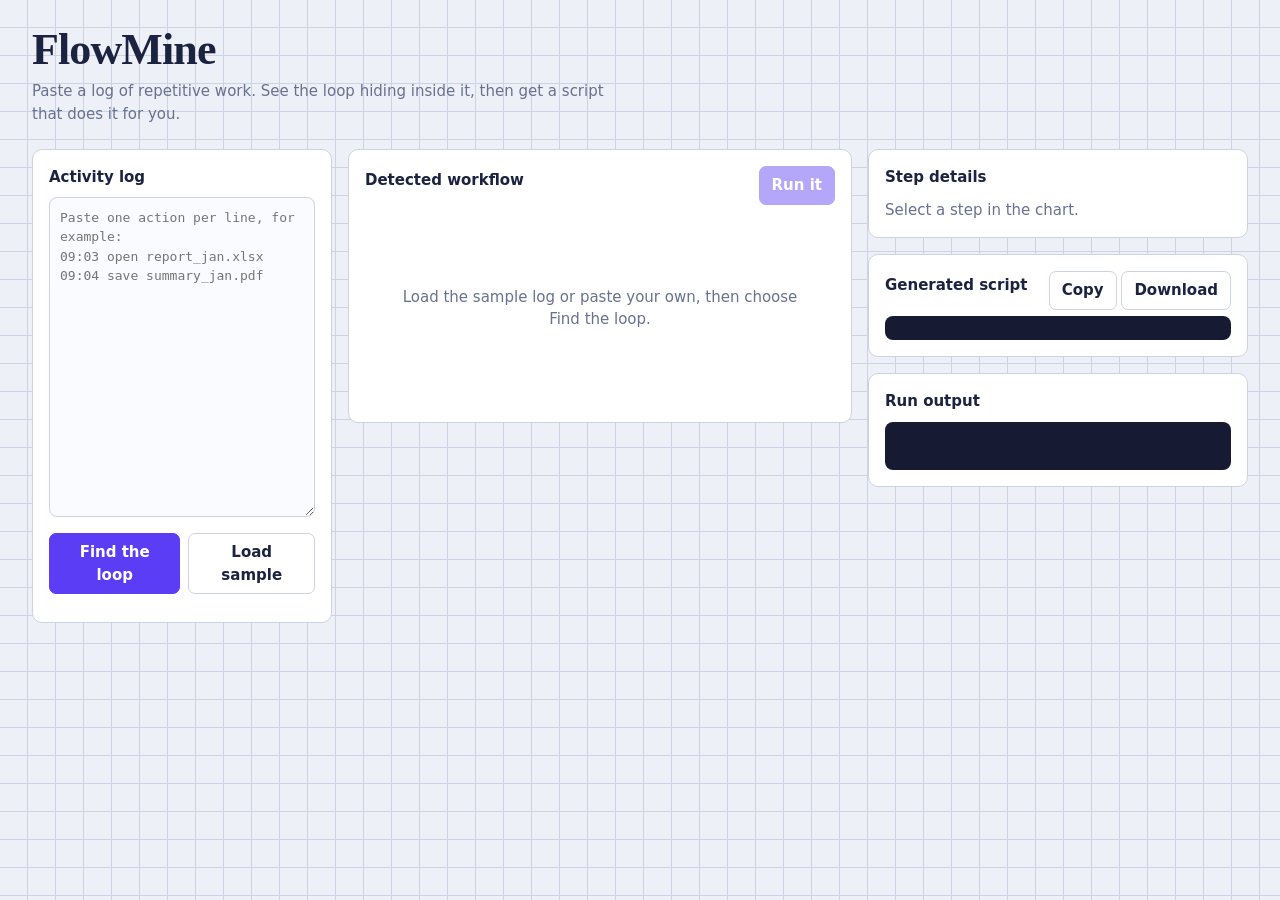
==== index.html @ f35d18d6 "build: move starter files to repo root" ====
<!doctype html>
<html lang="en"><head><meta charset="utf-8"><meta name="viewport" content="width=device-width,initial-scale=1">
<title>FlowMine: find the loop in your busywork</title><link rel="stylesheet" href="style.css"></head>
<body>
<header><h1>FlowMine</h1><p>Paste a log of repetitive work. See the loop hiding inside it, then get a script that does it for you.</p></header>
<main>
<section class="panel in"><label for="log">Activity log</label>
<textarea id="log" spellcheck="false" placeholder="Paste one action per line, for example:&#10;09:03 open report_jan.xlsx&#10;09:04 save summary_jan.pdf"></textarea>
<div class="row"><button id="mine" class="primary">Find the loop</button><button id="sample">Load sample</button></div>
<p id="stats" class="stats" aria-live="polite"></p></section>
<section class="panel flow"><div class="bar"><h2>Detected workflow</h2><button id="run" class="primary" disabled>Run it</button></div>
<div id="chart"><p class="empty">Load the sample log or paste your own, then choose Find the loop.</p></div></section>
<aside class="side">
<section class="panel"><h2>Step details</h2><div id="inspect" class="muted">Select a step in the chart.</div></section>
<section class="panel"><div class="bar"><h2>Generated script</h2><span><button id="copy">Copy</button> <button id="dl">Download</button></span></div><pre id="code" class="code"></pre></section>
<section class="panel"><h2>Run output</h2><pre id="out" class="code small" aria-live="polite"></pre></section>
</aside></main><script src="app.js"></script></body></html>
---- style.css ----
:root{--bg:#edf0f7;--ink:#1b2340;--mut:#68718f;--line:#cdd3e4;--card:#fff;--loop:#5b3df5;--var:#f5a300;--ok:#12805c}
*{box-sizing:border-box}body{margin:0;background:var(--bg);color:var(--ink);font:15px/1.5 system-ui,-apple-system,"Segoe UI",sans-serif;background-image:linear-gradient(var(--line) 1px,transparent 1px),linear-gradient(90deg,var(--line) 1px,transparent 1px);background-size:28px 28px;background-position:-1px -1px}
header{padding:28px 32px 8px;max-width:1400px;margin:auto}
h1{font:700 44px/1 "Iowan Old Style",Georgia,serif;margin:0 0 8px;letter-spacing:-.02em}header p{margin:0;color:var(--mut);max-width:60ch}
h2{font-size:15px;margin:0 0 10px}
main{display:grid;grid-template-columns:300px 1fr 380px;gap:16px;padding:16px 32px 40px;max-width:1400px;margin:auto;align-items:start}
.panel{background:var(--card);border:1px solid var(--line);border-radius:10px;padding:16px;margin-bottom:16px}
.side .panel:last-child{margin-bottom:0}
label{display:block;font-weight:600;margin-bottom:8px}
textarea{width:100%;height:320px;resize:vertical;border:1px solid var(--line);border-radius:8px;padding:10px;font:13px/1.5 ui-monospace,Menlo,Consolas,monospace;color:var(--ink);background:#fafbfe}
.row,.bar{display:flex;gap:8px;align-items:center}.bar{justify-content:space-between;margin-bottom:6px}.row{margin-top:10px}
button{font:inherit;font-weight:600;border:1px solid var(--line);background:#fff;color:var(--ink);padding:7px 12px;border-radius:7px;cursor:pointer}
button:hover:not(:disabled){border-color:var(--loop)}button:disabled{opacity:.45;cursor:not-allowed}
button.primary{background:var(--loop);border-color:var(--loop);color:#fff}
:focus-visible{outline:3px solid var(--var);outline-offset:2px}
.stats{margin:12px 0 0;color:var(--mut)}.stats b{color:var(--ink)}
.empty,.muted{color:var(--mut)}.empty{padding:60px 20px;text-align:center}
#chart{overflow:auto}svg{display:block;margin:auto;max-width:100%}
.node{cursor:pointer}.node rect{fill:#fff;stroke:var(--ink);stroke-width:1.5;transition:fill .2s,stroke .2s}
.node text{font:13px ui-monospace,Menlo,Consolas,monospace;fill:var(--ink);pointer-events:none}
.node.sel rect{stroke:var(--loop);stroke-width:3}.node.done rect{fill:#eaf7f1;stroke:var(--ok)}.node.on rect{fill:#e6e1ff;stroke:var(--loop);stroke-width:3}
.edge{stroke:var(--mut);stroke-width:1.5;fill:none}.region{fill:rgba(91,61,245,.06);stroke:var(--loop);stroke-width:1.5;stroke-dasharray:6 5}
.badge rect{fill:var(--loop)}.badge text{fill:#fff;font:700 13px system-ui;text-anchor:middle}
.code{margin:0;background:#161b33;color:#dfe4ff;border-radius:8px;padding:12px;overflow:auto;max-height:300px;font:12px/1.55 ui-monospace,Menlo,Consolas,monospace;white-space:pre}.code.small{max-height:150px;min-height:48px}
.chip{display:inline-block;background:#fff3d6;border:1px solid var(--var);border-radius:999px;padding:1px 9px;margin:2px 4px 2px 0;font:12px ui-monospace,Menlo,monospace}
#inspect code{font:13px ui-monospace,Menlo,monospace;background:#f1f3fb;padding:1px 5px;border-radius:4px}
@media(max-width:1100px){main{grid-template-columns:1fr}}
@media(prefers-reduced-motion:reduce){*{transition:none!important}}
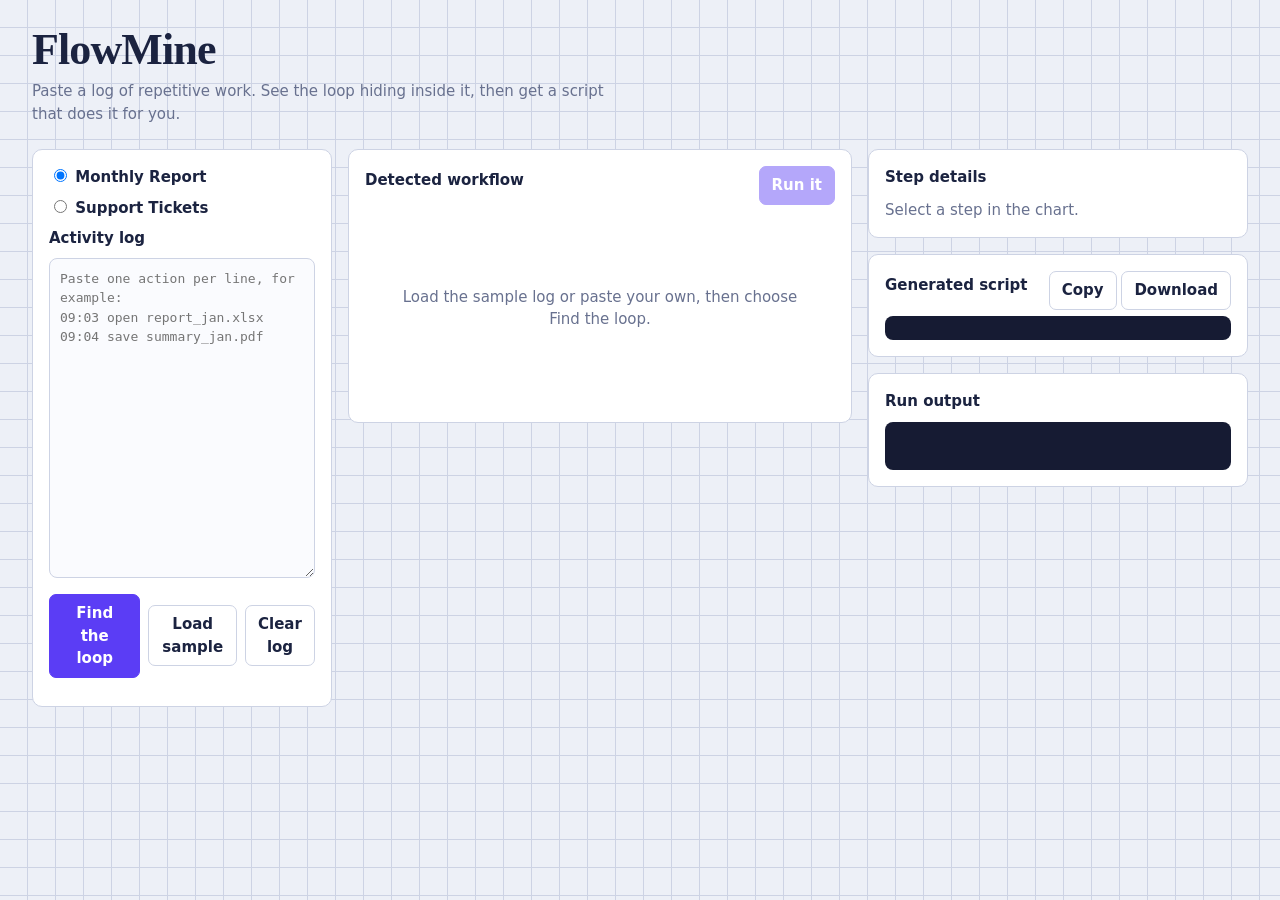
==== commit 32a518b7: "wip: domain toggle ui, app.js handlers pending" ====
--- a/index.html
+++ b/index.html
@@ -4,9 +4,18 @@
 <body>
 <header><h1>FlowMine</h1><p>Paste a log of repetitive work. See the loop hiding inside it, then get a script that does it for you.</p></header>
 <main>
-<section class="panel in"><label for="log">Activity log</label>
-<textarea id="log" spellcheck="false" placeholder="Paste one action per line, for example:&#10;09:03 open report_jan.xlsx&#10;09:04 save summary_jan.pdf"></textarea>
-<div class="row"><button id="mine" class="primary">Find the loop</button><button id="sample">Load sample</button></div>
+<section class="panel in">
+  <div class="domain-toggle">
+    <label><input type="radio" name="domain" value="Monthly Report" checked> Monthly Report</label>
+    <label><input type="radio" name="domain" value="Support Tickets"> Support Tickets</label>
+  </div>
+  <label for="log">Activity log</label>
+  <textarea id="log" spellcheck="false" placeholder="Paste one action per line, for example:&#10;09:03 open report_jan.xlsx&#10;09:04 save summary_jan.pdf"></textarea>
+  <div class="row">
+    <button id="mine" class="primary">Find the loop</button>
+    <button id="load-sample">Load sample</button>
+    <button id="clear-log">Clear log</button>
+  </div>
 <p id="stats" class="stats" aria-live="polite"></p></section>
 <section class="panel flow"><div class="bar"><h2>Detected workflow</h2><button id="run" class="primary" disabled>Run it</button></div>
 <div id="chart"><p class="empty">Load the sample log or paste your own, then choose Find the loop.</p></div></section>
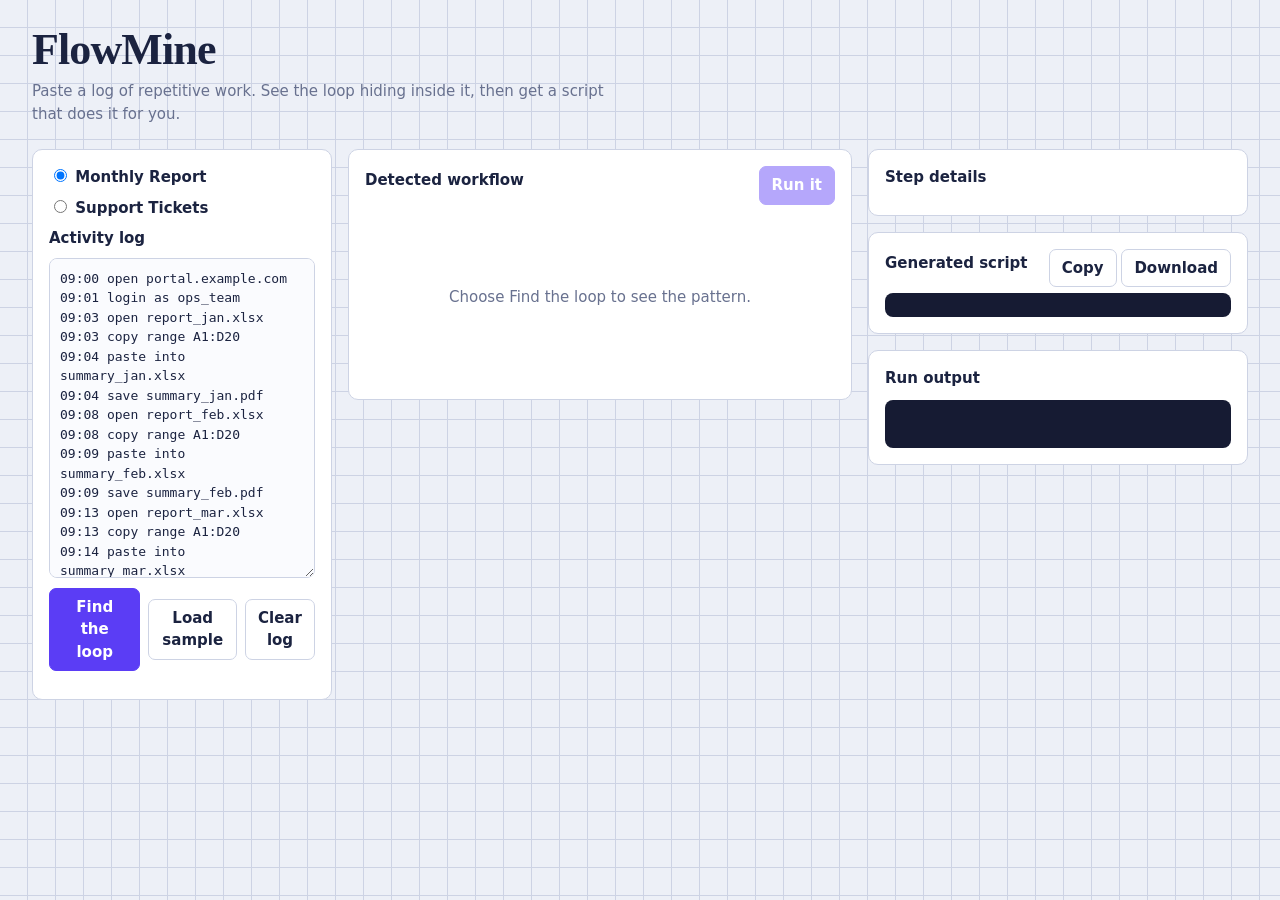
==== commit 02fcd07d: "docs: add spec.md" ====
--- a/index.html
+++ b/index.html
@@ -11,6 +11,7 @@
   </div>
   <label for="log">Activity log</label>
   <textarea id="log" spellcheck="false" placeholder="Paste one action per line, for example:&#10;09:03 open report_jan.xlsx&#10;09:04 save summary_jan.pdf"></textarea>
+  <div id="log-viewer" class="code" style="display:none"></div>
   <div class="row">
     <button id="mine" class="primary">Find the loop</button>
     <button id="load-sample">Load sample</button>
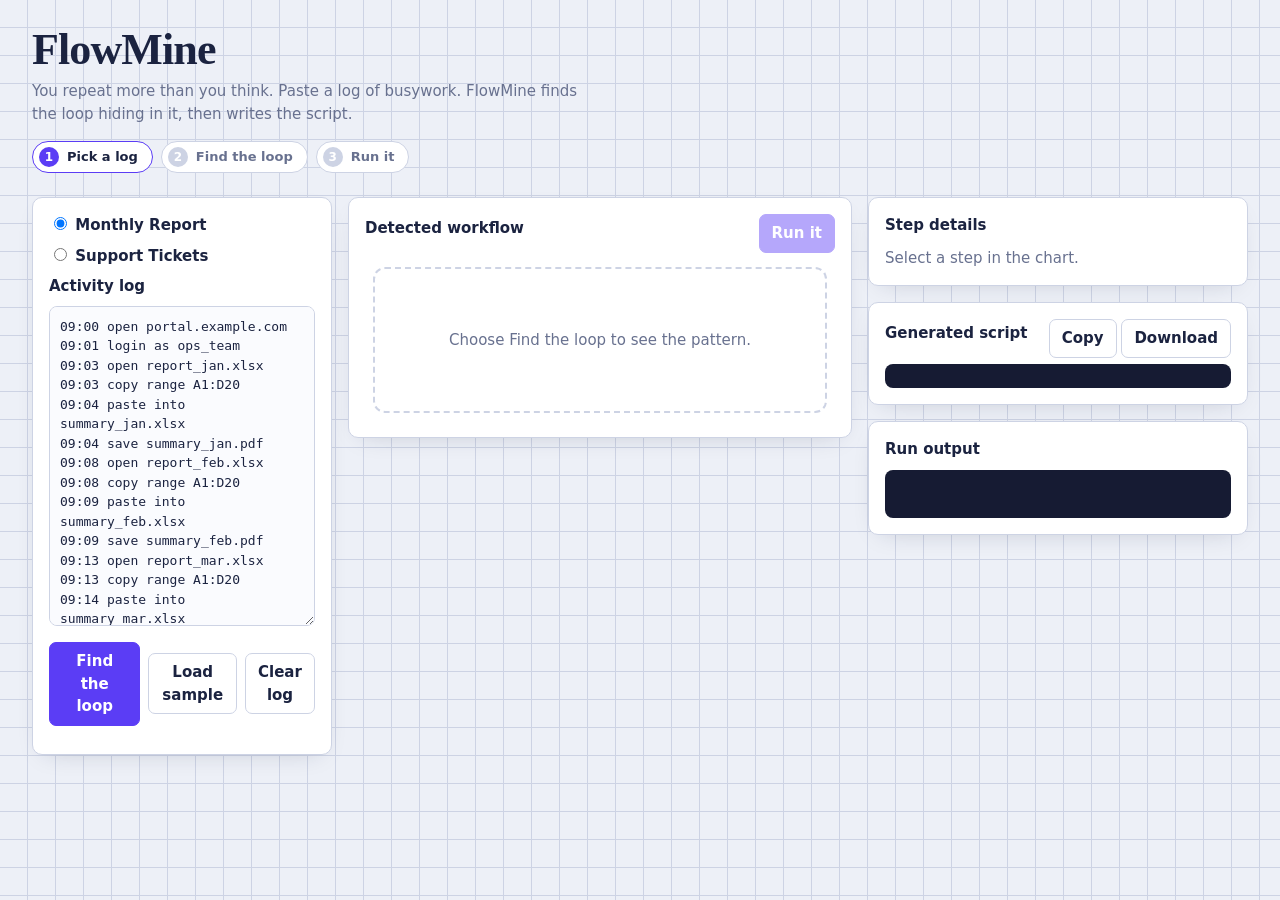
==== commit 3d84f2e0: "polish: step strip, time saved, tagline, favicon, README" ====
--- a/index.html
+++ b/index.html
@@ -1,8 +1,12 @@
 <!doctype html>
 <html lang="en"><head><meta charset="utf-8"><meta name="viewport" content="width=device-width,initial-scale=1">
-<title>FlowMine: find the loop in your busywork</title><link rel="stylesheet" href="style.css"></head>
+<title>FlowMine: find the loop in your busywork</title>
+<link rel="icon" href="data:image/svg+xml,%3Csvg xmlns='http://www.w3.org/2000/svg' viewBox='0 0 32 32'%3E%3Crect width='32' height='32' rx='8' fill='%235b3df5'/%3E%3Ctext x='16' y='23' font-size='20' text-anchor='middle' fill='white' font-family='Georgia'%3EF%3C/text%3E%3C/svg%3E">
+<link rel="stylesheet" href="style.css"></head>
 <body>
-<header><h1>FlowMine</h1><p>Paste a log of repetitive work. See the loop hiding inside it, then get a script that does it for you.</p></header>
+  <header><h1>FlowMine</h1><p>You repeat more than you think. Paste a log of busywork. FlowMine finds the loop hiding in it, then writes the script.</p>
+<ol class="steps"><li>Pick a log</li><li>Find the loop</li><li>Run it</li></ol></header>
+
 <main>
 <section class="panel in">
   <div class="domain-toggle">
--- a/style.css
+++ b/style.css
@@ -26,3 +26,29 @@
 #inspect code{font:13px ui-monospace,Menlo,monospace;background:#f1f3fb;padding:1px 5px;border-radius:4px}
 @media(max-width:1100px){main{grid-template-columns:1fr}}
 @media(prefers-reduced-motion:reduce){*{transition:none!important}}
+#log-viewer{height:320px;max-height:none;background:#fafbfe;color:var(--ink);border:1px solid var(--line);cursor:text;font-size:13px}
+.log-line{padding:0 6px;border-radius:4px;transition:background .4s}
+.log-line.hl{background:rgba(91,61,245,.16)}
+.badge{transform-box:fill-box;transform-origin:center}
+.panel{box-shadow:0 8px 24px -14px rgba(27,35,64,.25)}
+h1{background:linear-gradient(90deg,var(--ink) 55%,var(--loop));-webkit-background-clip:text;background-clip:text;color:transparent}
+button{transition:border-color .15s,transform .1s}button:active:not(:disabled){transform:translateY(1px)}
+.node:hover rect{stroke:var(--loop)}
+.empty{border:2px dashed var(--line);border-radius:12px;margin:8px}
+.saved{margin-top:12px;padding:10px 12px;background:#eaf7f1;border:1px solid var(--ok);border-radius:8px;color:var(--ink);font-size:14px}
+.saved b{color:var(--ok)}
+
+.steps{display:flex;flex-wrap:wrap;gap:8px;list-style:none;padding:0;margin:16px 0 0;counter-reset:s}
+.steps li{counter-increment:s;display:flex;gap:8px;align-items:center;padding:5px 14px 5px 6px;font-size:13px;font-weight:600;color:var(--mut);background:#fff;border:1px solid var(--line);border-radius:999px;transition:all .25s}
+.steps li::before{content:counter(s);display:grid;place-items:center;width:20px;height:20px;border-radius:50%;background:var(--line);color:#fff;font-size:12px;transition:background .25s}
+/* done */
+body:is([data-state=ANIMATING],[data-state=READY],[data-state=RUNNING],[data-state=DONE]) .steps li:nth-child(1)::before,
+body:is([data-state=RUNNING],[data-state=DONE]) .steps li:nth-child(2)::before,
+body[data-state=DONE] .steps li:nth-child(3)::before{background:var(--ok)}
+/* active */
+body[data-state=IDLE] .steps li:nth-child(1),
+body:is([data-state=ANIMATING],[data-state=READY]) .steps li:nth-child(2),
+body[data-state=RUNNING] .steps li:nth-child(3){color:var(--ink);border-color:var(--loop)}
+body[data-state=IDLE] .steps li:nth-child(1)::before,
+body:is([data-state=ANIMATING],[data-state=READY]) .steps li:nth-child(2)::before,
+body[data-state=RUNNING] .steps li:nth-child(3)::before{background:var(--loop)}
